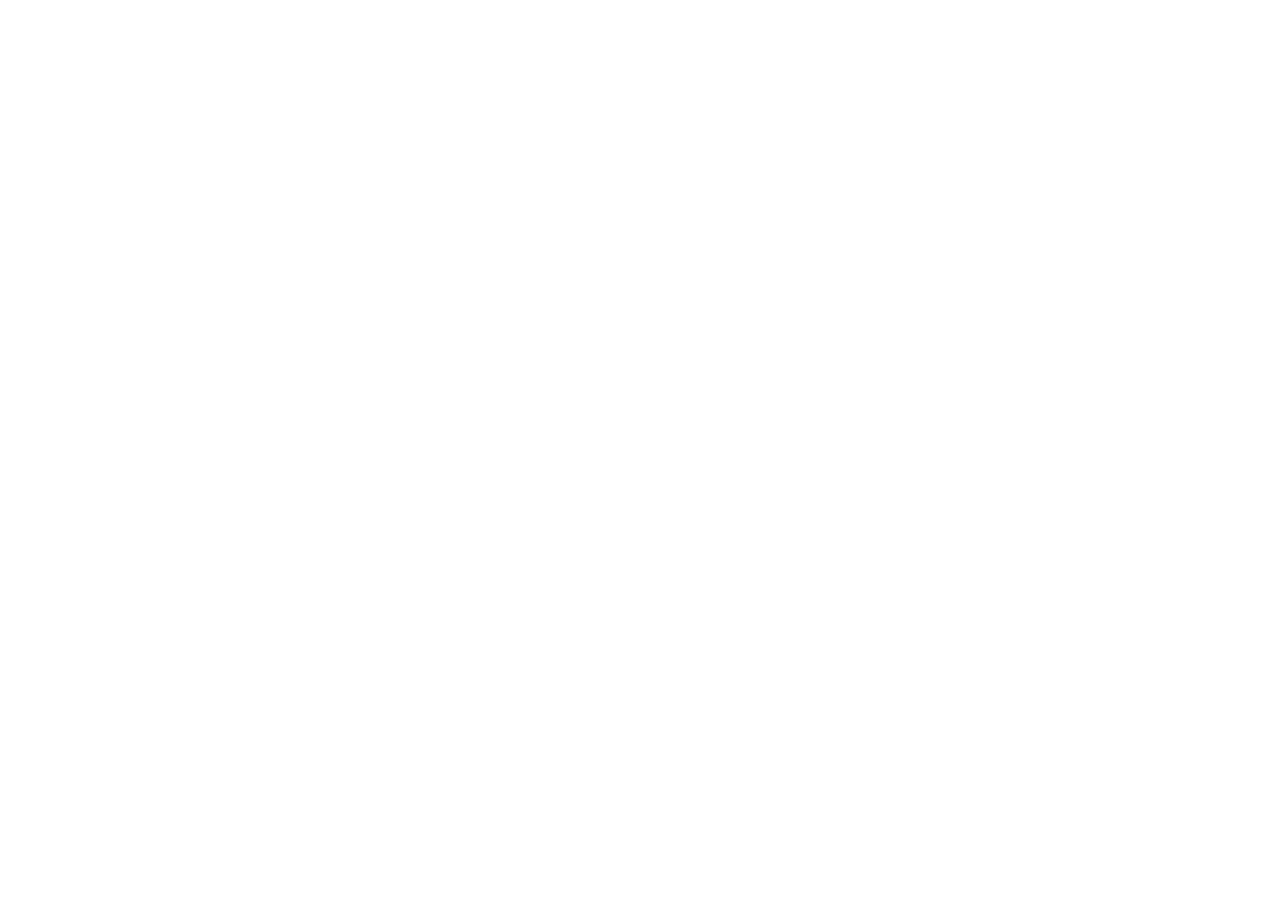
==== produk.html @ f978a4ec "first commit" ====
<!DOCTYPE html>
<html lang="id">

<head>
    <meta charset="UTF-8">
    <meta http-equiv="X-UA-Compatible" content="IE=edge">
    <meta name="viewport" content="width=device-width, initial-scale=1.0">
    <link rel="shortcut icon" href="images/favicon/favicon.ico" type="image/x-icon">
    <title>Produk</title>
    <link rel="shortcut icon" href="images/favicon.ico" type="image/x-icon">
    <link rel="stylesheet" href="vendor/bootstrap/bootstrap.min.css">
    <link rel="stylesheet" href="css/produk.css">
    <script src="vendor/bootstrap/bootstrap.bundle.min.js"></script>
    <script src="js/jquery-3.6.3.min.js"></script>
    <style data-info="kode css bisa ditulis di bawah sini atau di css/produk.css">

    </style>
</head>

<body data-info="tulis kode bootstrap di baris 22">

    

    <script src="js/produk.js"></script>
    <script data-info="bisa tulis kode js di js/produk.js ataupun di bawah sini">


    </script>
</body>

</html>
---- css/produk.css ----
@import url(../vendor/bootstrap/bootstrap-icons.css);

body {
    font-family: 'Poppins';
}

footer a.nav-link {
    color: #fff;
}

footer {
    color: #fff;
    padding: 10px 30px;
}

section.produk {
    min-height: 90vh;
}

.produk .card img {
    width: 100%;
    aspect-ratio: 1;
    object-fit: cover;
}

.produk .card-title {
    height: 45px;
}

.produk .hargasize {
    height: 45px;
}

/* Tambahan css produk tulis setelah kode ini */
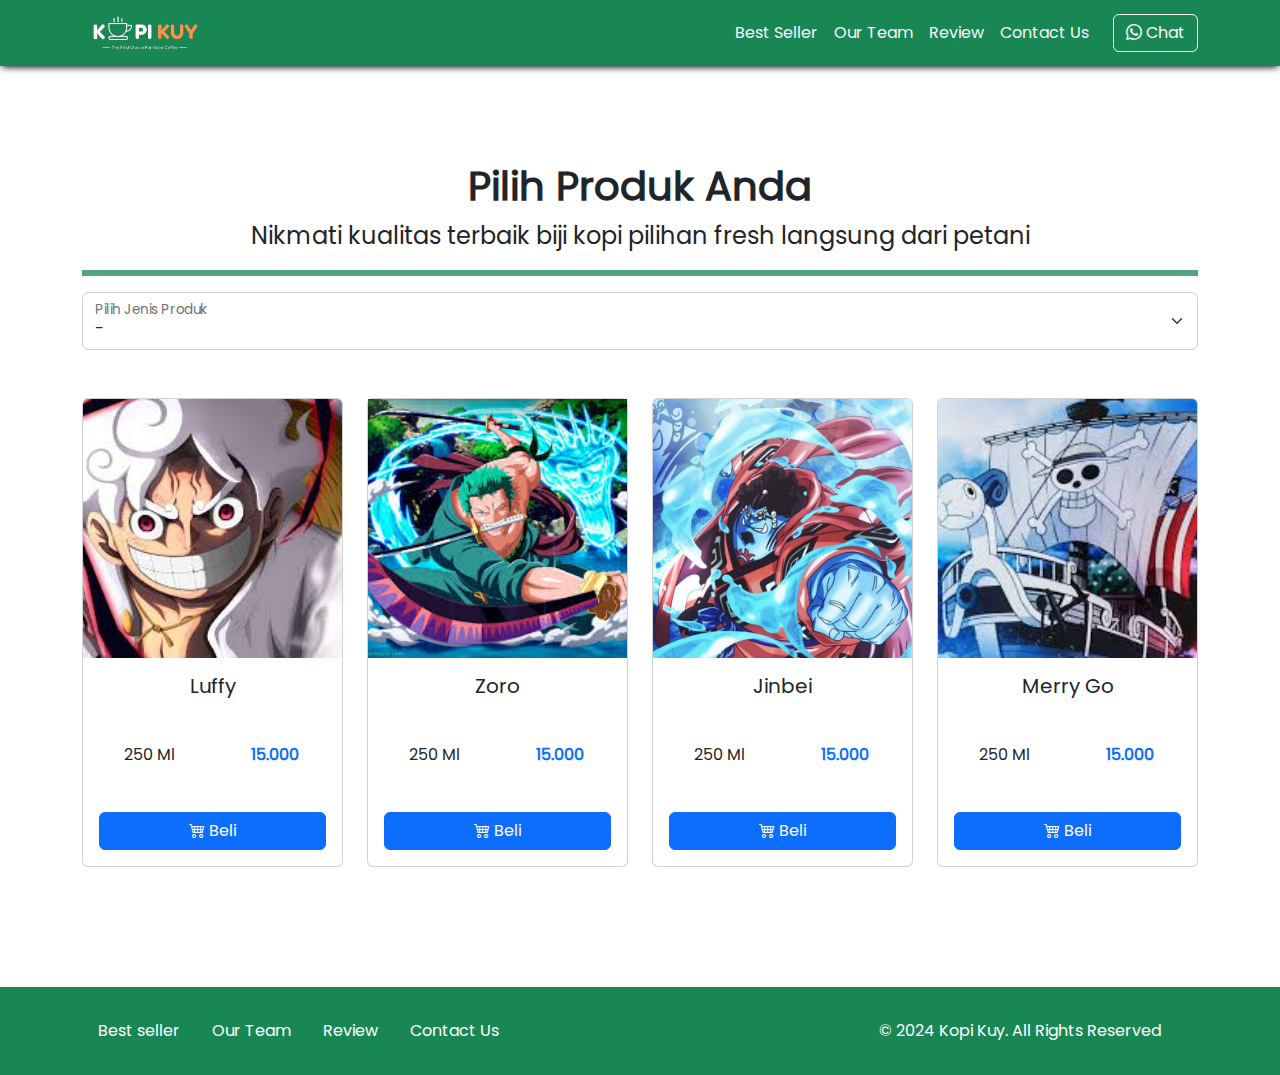
==== commit 79b7f229: "add CSS responsive, produk, and image" ====
--- a/produk.html
+++ b/produk.html
@@ -10,6 +10,8 @@
     <link rel="shortcut icon" href="images/favicon.ico" type="image/x-icon">
     <link rel="stylesheet" href="vendor/bootstrap/bootstrap.min.css">
     <link rel="stylesheet" href="css/produk.css">
+    <link rel="stylesheet" href="css/style.css">
+
     <script src="vendor/bootstrap/bootstrap.bundle.min.js"></script>
     <script src="js/jquery-3.6.3.min.js"></script>
     <style data-info="kode css bisa ditulis di bawah sini atau di css/produk.css">
@@ -19,7 +21,159 @@
 
 <body data-info="tulis kode bootstrap di baris 22">
 
+    <nav class="navbar navbar-dark bg-success navbar-expand-lg bisadicopy">
+        <div class="container">
+            <a class="navbar-brand" href="#">
+                <img src="images/logo/logo_kuy.png" height="40" alt="logo kopi kuy">
+            </a>
+            <button class="navbar-toggler" type="button" data-bs-toggle="collapse" data-bs-target="#navbarNav11"
+                aria-controls="navbarNav11" aria-expanded="false" aria-label="Toggle navigation">
+                <span class="navbar-toggler-icon"></span>
+            </button>
+            <div class="collapse navbar-collapse" id="navbarNav11">
+                <ul class="navbar-nav ms-auto">
+                    <li class="nav-item active">
+                        <a class="nav-link text-light" href="index.html#best-seller">Best Seller</a>
+                    </li>
+                    <li class="nav-item">
+                        <a class="nav-link text-light" href="index.html#our-team">Our Team</a>
+                    </li>
+                    <li class="nav-item">
+                        <a class="nav-link text-light" href="index.html#review">Review</a>
+                    </li>
+                    <li class="nav-item">
+                        <a class="nav-link text-light" href="index.html#contact-us">Contact Us</a>
+                    </li>
+                </ul>
+                <a class="btn btn-outline-light ms-md-3" href="https://wa.me/6281290465033"><i
+                        class="bi bi-whatsapp"></i> Chat</a>
+            </div>
+        </div>
+    </nav>
+
+    <main>
+        <section class="riki-block produk text-center my-5 py-5">
+            <div class="container">
+                <h1>Pilih Produk Anda</h1>
+                <p class="fs-4">Nikmati kualitas terbaik biji kopi pilihan fresh langsung dari petani </p>
+                <hr class="border border-success border-3 opacity-75">
+
+                <!-- Ini Untuk Select -->
+                <div class="form-floating">
+                    <select class="form-select" id="select_kopi" aria-label="Floating label select example">
+                        <option selected disabled>-</option>
+                        <option value="arabica">Arabica</option>
+                        <option value="robusta">Robusta</option>
+                        <option value="nonkopi">Non Kopi</option>
+                        <option value="Character">Character Favorit</option>
+                    </select>
+                    <label for="select_kopi">Pilih Jenis Produk</label>
+                </div>
+
+                <div id="baris_produk"
+                    class="row row-cols-1 row-cols-sm-2 row-cols-md-3 row-cols-lg-4 text-center mt-5">
+                    <div class="col mb-4">
+                        <div class="card">
+                            <img src="images/custom/Luffy.jpg" class="card-img-top" alt="...">
+                            <div class="card-body">
+                                <h5 class="card-title">Luffy</h5>
+                                <div class="row hargasize my-4">
+                                    <div class="col">
+                                        250 Ml
+                                    </div>
+                                    <div class="col text-primary fw-bold">
+                                        15.000
+                                    </div>
+                                </div>
+                                <a href="#" class="btn btn-primary w-100"><i class="bi bi-cart4"></i> Beli</a>
+                            </div>
+                        </div>
+                    </div>
+                    <div class="col mb-4">
+                        <div class="card">
+                            <img src="images/custom/Zorro.jpg" alt="...">
+                            <div class="card-body">
+                                <h5 class="card-title">Zoro</h5>
+                                <div class="row hargasize my-4">
+                                    <div class="col">
+                                        250 Ml
+                                    </div>
+                                    <div class="col text-primary fw-bold">
+                                        15.000
+                                    </div>
+                                </div>
+                                <a href="#" class="btn btn-primary w-100"><i class="bi bi-cart4"></i> Beli</a>
+                            </div>
+                        </div>
+                    </div>
+                    <div class="col mb-4">
+                        <div class="card">
+                            <img src="images/custom/Jinbei.jpg" class="card-img-top" alt="...">
+                            <div class="card-body">
+                                <h5 class="card-title">Jinbei</h5>
+                                <div class="row hargasize my-4">
+                                    <div class="col">
+                                        250 Ml
+                                    </div>
+                                    <div class="col text-primary fw-bold">
+                                        15.000
+                                    </div>
+                                </div>
+                                <a href="#" class="btn btn-primary w-100"><i class="bi bi-cart4"></i> Beli</a>
+                            </div>
+                        </div>
+                    </div>
+                    <div class="col mb-4">
+                        <div class="card">
+                            <img src="images/custom/Merry-go.jpg" class="card-img-top" alt="...">
+                            <div class="card-body">
+                                <h5 class="card-title">Merry Go</h5>
+                                <div class="row hargasize my-4">
+                                    <div class="col">
+                                        250 Ml
+                                    </div>
+                                    <div class="col text-primary fw-bold">
+                                        15.000
+                                    </div>
+                                </div>
+                                <a href="#" class="btn btn-primary w-100"><i class="bi bi-cart4"></i> Beli</a>
+                            </div>
+                        </div>
+                    </div>
+
+                </div>
+            </div>
+        </section>
+    </main>
+
+    <footer class="riki-block footer-small py-4 bg-success">
+        <div class="container">
+          <div class="row align-items-center">
+            <div class="col-12 col-md-8">
+              <ul class="nav justify-content-center justify-content-md-start">
+                <li class="nav-item">
+                  <a class="nav-link active" href="index.html#best-seller">Best seller</a>
+                </li>
+                <li class="nav-item">
+                  <a class="nav-link" href="index.html#our-team">Our Team</a>
+                </li>
+                <li class="nav-item">
+                  <a class="nav-link" href="index.html#review">Review</a>
+                </li>
+                <li class="nav-item">
+                  <a class="nav-link" href="index.html#contact-us">Contact Us</a>
+                </li>
+              </ul>
+            </div>
     
+            <div class="col-12 col-md-4 mt-4 mt-md-0 text-center text-md-right">
+                © 2024 Kopi Kuy. All Rights Reserved
+            </div>
+          </div>
+        </div>
+      </footer>
+
+
 
     <script src="js/produk.js"></script>
     <script data-info="bisa tulis kode js di js/produk.js ataupun di bawah sini">
--- a/css/style.css
+++ b/css/style.css
@@ -0,0 +1,579 @@
+/* Kode * di bawah ini untuk mereset tampilan setiap web browser supaya seragam */
+
+* {
+   box-sizing: border-box;
+   margin: 0;
+   padding: 0;
+}
+
+html {
+   /* scroll-behavior: smooth agar scroll ketika klik pada navigasi menjadi halus */
+   scroll-behavior: smooth;
+}
+
+/* 
+Kode di bawah ini untuk mengatur nav sampai footer agar memiliki tampilan flexibel
+selengkapnya akan di bahas di hari ke 3
+*/
+
+nav,
+header,
+section,
+footer {
+   /* 
+      display: flex memiliki pengaturan yang dapat mengatur agar elemen
+      di dalamnya memiliki ukuran yang fleksibel
+      digunakan saat ada elemen yang isinya lebih dari satu kolom
+   */
+   display: flex;
+   /* 
+      align-items: center mengatur elemen di dalamnya rata tengah vertikal
+   */
+   align-items: center;
+
+   /* 
+      justify-content: center mengatur elemen di dalamnya rata tengah horizontal
+   */
+   justify-content: center;
+
+   /* 
+      flex-wrap: wrap mengatur agar jika lebar elemen berlebih, maka elemen
+      akan otomatis diletakan di baris baru (tidak dipaksakan di satu baris)
+   */
+   flex-wrap: wrap;
+}
+
+
+
+/* 
+Kode @font-face untuk menginstall font ke dalam Website 
+src adalah untuk lokasi fontnya, font dapat di cari di website https://fonts.google.com/
+dengan memberi nama family, maka kita mendaftarkan font tersebut ke dalam website
+*/
+
+@font-face {
+   src: url(../fonts/poppins.woff2);
+   font-family: 'Poppins';
+}
+
+body {
+   /* 
+   mendaftarkan semua teks pada body menjadi family Poppins 
+   kenapa pada body? karena elemen body membungkus semua elemen dari nav section sampai footer
+   */
+   font-family: 'Poppins';
+}
+
+/*
+Misalnya ada font dari google yang bernama Irish Grover yang berada di:
+https://fonts.gstatic.com/s/irishgrover/v23/buExpoi6YtLz2QW7LA4flVgv__RP.woff2
+
+maka bisa coba copy kode berikut untuk menginstall font tadi:
+
+@font-face {
+  font-family: 'Irish Grover';
+  font-style: normal;
+  font-weight: 400;
+  src: url(https://fonts.gstatic.com/s/irishgrover/v23/buExpoi6YtLz2QW7LA4flVgv__RP.woff2) format('woff2');
+}
+
+Jika kode di atas sudah di copy
+Nanti pada element yang ingin menggunakan font Irish Grover Tadi, tinggal diganti font-familynya
+misal mau mengganti h1 dan h2 maka kodenya sebagai berikut:
+
+h1,h2 {
+   font-family: 'Irish Grover';
+}
+
+*/
+
+
+a {
+   /* menghilangkan garis bawah pada link */
+   text-decoration: none;
+
+   /* 
+   color: adalah untuk mengganti warna tulisan.
+   color:unset digunakan pada a untuk menghilangkan warna bawaan pada link (biasanya warna biru) 
+   */
+   color: unset;
+}
+
+h2 {
+   /* mengatur ukuran huruf ke 34 pixel */
+   font-size: 34px;
+}
+
+h3 {
+   /* mengatur ukuran huruf ke 1.2rem */
+   font-size: 1.2rem;
+}
+
+h1,
+h2,
+h3 {
+   /* mengatur tebal huruf bisa bold, normal*/
+   font-weight: bold;
+}
+
+img {
+   /* 
+      kode max-width artinya lebar maksimal
+      mengatur agar semua elemen img memiliki lebar maksimal 100% agar
+      besar gambar tidak melebihi layar ataupun elemen pembungkus
+   */
+   max-width: 100%;
+}
+
+/* Navigasi */
+
+nav {
+   /* 
+   background-color mengatur warna latar belakang 
+   untuk pengguna hp, pergantian warna tidak bisa seperti vs code
+   hanya dapat menggunakan warna bahasa inggris seperti: red, green, brown, purple dsb
+   untuk pengguna vscode silahkan arahkan mouse ke kotak warna di bawah
+   untuk mengganti warna sesuai keinginan
+   */
+   background-color: #198754;
+
+   /* box-shadow membuat efek bayangan */
+   box-shadow: 0 3px 7px -2px #000;
+
+   /* width mengatur lebar elemen. 100% agar lebarnya full dari kiri sampai kanan layar */
+   width: 100%;
+
+   /* 
+   padding digunakan untuk memberi jarak ke dalam. 
+   efeknya bila digunakan pada elemen yang memiliki warna latar akan membuat elemen tersebut 'gemuk'
+   padding-top artinya jarak ke atas, nilai padding dapat berupa
+   padding-top, padding-bottom, padding-left, padding-right
+   */
+   padding-top: 10px;
+   padding-bottom: 10px;
+
+   /* 
+   position mengatur posisi elemen, position:fixed supaya elemen nav akan ikut menempel di atas layar
+   saat kita scroll ke bawah. Jika ingin navigasi gak nempel, bisa menggunakan position:static;
+   */
+   position: fixed;
+
+   /* Nilai z-index semakin besar, maka elemen akan semakin di depan */
+   z-index: 500;
+}
+
+img.logo {
+   /* height mengatur tinggi elemen */
+   height: 40px;
+   /* penjelasan margin mirip dengan padding, fungsinya untuk memberi jarak pada elemen */
+   margin-left: 20px;
+}
+
+div.navigasi {
+   margin-left: auto;
+   margin-right: 15px;
+}
+
+nav a {
+   color: #fff;
+   padding-left: 8px;
+   padding-right: 8px;
+}
+
+a.shop {
+   margin-right: 100px;
+}
+
+a.chat {
+   margin-right: 30px;
+   background-color: rgb(8, 69, 8);
+   color: #fff;
+   padding-top: 5px;
+   padding-right: 15px;
+   padding-bottom: 5px;
+   padding-left: 15px;
+   border-radius: 10px;
+}
+
+
+/* 
+   PERHATIKAN bahwa dalam mengatur elemen, nama elemen langsung ditulis
+   sedangkan untuk mengatur class, dibutuhkan tanda titik (.) terlebih dulu
+   img {} berarti seluruh elemen dengan tag img (<img src="....">), 
+   sedangkan .img artinya hanya elemen dengan class img (<img class="img" src="...">) 
+*/
+
+
+/* HEADER */
+
+
+header,
+section {
+   /*
+    padding mengatur jarak ke dalam
+    pada padding dan margin ditambahkan top / right / bottom / top 
+    untuk mengatur jarak masing-masing 
+   */
+   padding-top: 80px;
+   padding-bottom: 80px;
+
+   /* margin mengatur jarak ke luar */
+   margin-bottom: 80px;
+}
+
+/* penulisan CSS dapat digabung dengan beberapa elemen */
+header div.kiri,
+header div.kanan {
+   /* width mengatur lebar elemen. 50% artinya setengah ukuran elemen pembungkus */
+   width: 50%;
+   padding: 50px;
+}
+
+header h1 {
+   margin-bottom: 20px;
+}
+
+header p {
+   /* font-size digunakan untuk mengatur ukuran huruf */
+   font-size: 18px;
+   margin-bottom: 20px;
+}
+
+div.olshop img {
+   width: 40px;
+   /* aspect-ratio:1 agar tinggi menyesuaikan width */
+   aspect-ratio: 1;
+   margin-right: 10px;
+}
+
+/* Best Seller */
+
+section.best-seller {
+   position: relative;
+
+   /* background-color mengatur warna latar belakang elemen */
+   background-color: #EEE6DC;
+
+   /* text-align mengatur rata tulisan, bisa bernilai: left, right, center, justify */
+   text-align: center;
+}
+
+/* 
+terkait position, after, dan before memerlukan pemahaman mendalam
+terkait layout pada CSS untuk dapat memahami secara penuh 
+*/
+
+section.best-seller::before,
+section.best-seller::after {
+   position: absolute;
+   content: "";
+   width: 100%;
+   height: 76px;
+
+   /* background-image untuk menambahkan gambar sebagai background */
+   background-image: url(../images/background/garis-atas.png);
+
+   /*background-size agar gambar latar menyesuaikan tinggi / lebar elemen */
+   background-size: cover;
+
+   top: -60px;
+   left: 0;
+}
+
+section.best-seller::after {
+   height: 60px;
+   background-image: url(../images/background/garis-bawah.png);
+   top: unset;
+   bottom: -60px;
+}
+
+section.best-seller h2 {
+   margin-bottom: 20px;
+   width: 100%;
+}
+
+/* 
+Penulisan section.best-seller > p berarti mengatur elemen p yang langsung
+di bungkus oleh elemen <section class="best-seller">
+aturan ini tidak berlaku untuk elemen <p> yang ada di dalam <div class="produk">
+*/
+
+section.best-seller>p {
+   font-size: 18px;
+   margin-bottom: 40px;
+   width: 100%;
+}
+
+div.produk {
+   /* 
+      Penulisan padding dan margin seperti padding:20px ini penulisan singkat 
+      yang berarti top, right, bottom, left nilainya sama, yaitu 20px 
+   */
+   padding: 20px;
+   width: 25%;
+}
+
+div.produk img {
+   /* transition membuat animasi transisi dari perubahan style, 0.3s berarti 0.3 detik */
+   transition: all 0.3s ease;
+
+   /* border-radius  Membuat sudut membulat */
+   border-radius: 15px;
+
+   /* box-shadow membuat efek bayangan */
+   box-shadow: 0 3px 10px -2px #000;
+}
+
+/*
+
+kode div.produk img:hover akan dijalankan saat mouse ada di atas elemen <img> yang ada
+di dalam <div class="produk"> 
+karena ada efek transition pada div.produk img 
+maka akan menghasilkan efek animasi yang smooth
+
+*/
+div.produk img:hover {
+
+   /* membuat transformasi, bisa berupa scale(1.05), rotate(180deg), translateY(-50px), dsb */
+   transform: scale(0.9);
+   border-radius: 50%;
+}
+
+div.produk p {
+   margin-top: 15px;
+   font-weight: bold;
+}
+
+
+
+/* About US */
+
+section.about-us {
+   /* max-width: 80%; mengatur lebar maksimal elemen tidak boleh melebihi 80% layar */
+   max-width: 80%;
+
+   /* margin-left dan margin-right auto akan membuat posisi elemen berada di tengah */
+   margin-left: auto;
+   margin-right: auto;
+   text-align: center;
+}
+
+section.about-us h2 {
+   margin-bottom: 30px;
+   width: 100%;
+}
+
+section.about-us img {
+   /* 
+      Penulisan width: 800px dan max-width: 100% mengatur agar
+      elemen memiliki lebar 800px namun tidak boleh melebihi 100% ukuran layar
+   */
+   width: 800px;
+   max-width: 100%;
+   margin: auto;
+}
+
+/*
+section.about-us p:nth-child(2) berarti mengatur elemen ke 2 dengan jenis <p>
+yang ada di dalam <section class="about-us">
+*/
+
+section.about-us p:nth-child(2) {
+   margin-bottom: 40px;
+}
+
+section.about-us p:nth-child(4) {
+   margin-top: 40px;
+}
+
+
+/* OUR TEAM */
+
+section.our-team {
+   background-color: #EEE6DC;
+   box-shadow: inset 0px 0px 23px -6px #707070;
+   text-align: center;
+}
+
+section.our-team h2 {
+   margin-bottom: 20px;
+   width: 100%;
+}
+
+section.our-team>p {
+   margin-bottom: 30px;
+   font-size: 18px;
+   width: 800px;
+   max-width: 90%;
+   margin-left: auto;
+   margin-right: auto;
+   width: 100%;
+}
+
+div.team {
+   width: 25%;
+   padding: 20px;
+}
+
+div.team img {
+   width: 100%;
+   aspect-ratio: 1/1;
+   object-fit: cover;
+   box-shadow: 0 3px 10px -2px #000;
+   border-radius: 50px 0px 50px 0px;
+   margin-bottom: 10px;
+}
+
+
+/* REVIEW */
+
+section.review {
+   background-image: url(../images/background/bg-review.svg);
+   /* 
+      background-size: contain;
+      membuat gambar latar belakang tidak terpotong
+   */
+   background-size: contain;
+
+   /* 
+      background-repeat: no-repeat;
+      membuat gambar latar belakang tidak diulang (duplikat)
+   */
+   background-repeat: no-repeat;
+   padding-left: 40px;
+   padding-right: 40px;
+   justify-content: space-around;
+   /* align-items: stretch; membuat tinggi elemen di dalam .review .baris seragam */
+   text-align: center;
+}
+
+section.review h2 {
+   margin-bottom: 20px;
+   width: 100%;
+}
+
+section.review>p {
+   margin-bottom: 40px;
+   font-size: 18px;
+   width: 100%;
+}
+
+div.testimoni {
+   width: 30%;
+   display: flex;
+   flex-wrap: wrap;
+   padding: 35px 50px;
+   box-shadow: 0px 0px 12px -10px #000;
+   background-color: #fff;
+}
+
+div.testimoni img {
+   width: 60px;
+   height: 60px;
+   margin-right: 15px;
+   object-fit: cover;
+}
+
+div.profile {
+   text-align: left;
+   display: block;
+   margin-bottom: 30px;
+   width: calc(100% - 75px);
+}
+
+div.profile p {
+   width: 100%;
+   text-align: left;
+}
+
+div.testimoni>p {
+   width: 100%;
+   text-align: left;
+}
+
+*[data-from="tmp"]>* {
+   position: relative;
+}
+
+*[data-from="tmp"]>*:nth-child(1):before {
+   position: absolute;
+   color: red;
+   bottom: 40px;
+   content: "prakerja";
+   font-size: 13px;
+   z-index: 10;
+   text-decoration: line-through;
+}
+
+/* CONTACT US */
+section.contact-us {
+   margin-bottom: 20px;
+}
+
+section.contact-us iframe {
+   width: 100%;
+   height: 300px;
+   border: 0;
+}
+
+div.kontak {
+   width: 30%;
+   /* color mengatur warna tulisan */
+   color: green;
+   text-align: center;
+   margin-top: 50px;
+}
+
+
+/* FOOTER */
+
+footer {
+   background-color: #198754;
+   padding-top: 15px;
+   padding-bottom: 15px;
+   color: #fff;
+   padding-right: 40px;
+   padding-left: 40px;
+}
+
+footer div.navigasi {
+   margin-left: 20px;
+   margin-right: auto;
+}
+
+footer div.navigasi a {
+   padding: 8px;
+}
+
+
+
+/* UNTUK kode RESPONSIF hari ke 3 tulis DI BAWAH sini */
+
+@media (max-width:600px) {
+
+   header div.kiri,
+   header div.kanan {
+      width: 100%;
+      padding: 33px;
+      text-align: center;
+   }
+   div.navigasi {
+      display: none;
+   }
+   a.shop {
+      margin-right: 20px;
+      margin-left: auto;
+   }
+   div.team,
+   div.produk,
+   div.kontak {
+      width: 50%;
+   }
+   div.testimoni {
+      width: 100%;
+      padding: 20px;
+      margin-bottom: 30px;
+   }
+}
+
+/* Kode CSS Selesai di sini */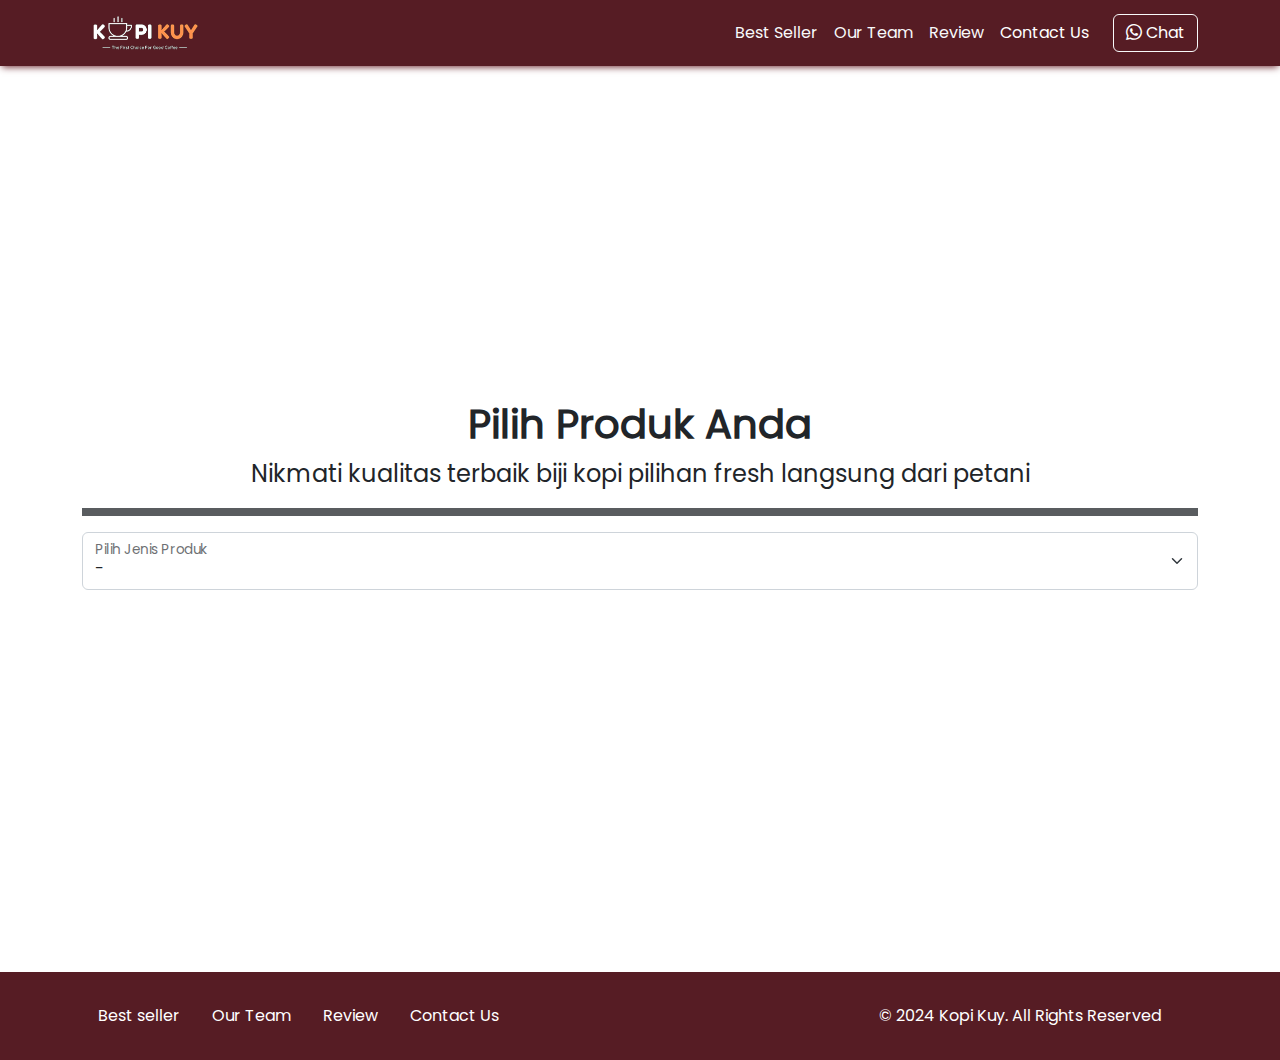
==== commit d7232bdb: "add shop menu, and add javascript" ====
--- a/produk.html
+++ b/produk.html
@@ -21,7 +21,7 @@
 
 <body data-info="tulis kode bootstrap di baris 22">
 
-    <nav class="navbar navbar-dark bg-success navbar-expand-lg bisadicopy">
+    <nav class="navbar navbar-dark --color-primary navbar-expand-lg bisadicopy">
         <div class="container">
             <a class="navbar-brand" href="#">
                 <img src="images/logo/logo_kuy.png" height="40" alt="logo kopi kuy">
@@ -42,7 +42,7 @@
                         <a class="nav-link text-light" href="index.html#review">Review</a>
                     </li>
                     <li class="nav-item">
-                        <a class="nav-link text-light" href="index.html#contact-us">Contact Us</a>
+                        <a class="nav-link" href="index.html#contact-us">Contact Us</a>
                     </li>
                 </ul>
                 <a class="btn btn-outline-light ms-md-3" href="https://wa.me/6281290465033"><i
@@ -56,11 +56,11 @@
             <div class="container">
                 <h1>Pilih Produk Anda</h1>
                 <p class="fs-4">Nikmati kualitas terbaik biji kopi pilihan fresh langsung dari petani </p>
-                <hr class="border border-success border-3 opacity-75">
+                <hr class="border border-dark border-4 opacity-75" style="border-color: rgba(var(--color-primary ));">
 
                 <!-- Ini Untuk Select -->
                 <div class="form-floating">
-                    <select class="form-select" id="select_kopi" aria-label="Floating label select example">
+                    <select class="form-select " id="select_kopi" aria-label="Floating label select example">
                         <option selected disabled>-</option>
                         <option value="arabica">Arabica</option>
                         <option value="robusta">Robusta</option>
@@ -146,7 +146,7 @@
         </section>
     </main>
 
-    <footer class="riki-block footer-small py-4 bg-success">
+    <footer class="riki-block footer-small py-4 --color-primary">
         <div class="container">
           <div class="row align-items-center">
             <div class="col-12 col-md-8">
--- a/css/produk.css
+++ b/css/produk.css
@@ -1,4 +1,17 @@
 @import url(../vendor/bootstrap/bootstrap-icons.css);
+
+:root {
+    --color-primary: #561C24 !important;
+    --color-secondary: #6D2932;
+    --color-tertiary: #C7B7A3;
+    --color-background: #E8D8C4;
+}
+
+@font-face {
+    src: url(../fonts/poppins.woff2);
+    font-family: 'Poppins';
+ }
+  
 
 body {
     font-family: 'Poppins';
@@ -31,4 +44,5 @@
     height: 45px;
 }
 
-/* Tambahan css produk tulis setelah kode ini */+/* Tambahan css produk tulis setelah kode ini */
+
--- a/css/style.css
+++ b/css/style.css
@@ -15,6 +15,13 @@
 Kode di bawah ini untuk mengatur nav sampai footer agar memiliki tampilan flexibel
 selengkapnya akan di bahas di hari ke 3
 */
+
+:root {
+   --color-primary: #561C24;
+   --color-secondary: #6D2932;
+   --color-tertiary: #C7B7A3;
+   --color-background: #E8D8C4;
+}
 
 nav,
 header,
@@ -135,10 +142,10 @@
    untuk pengguna vscode silahkan arahkan mouse ke kotak warna di bawah
    untuk mengganti warna sesuai keinginan
    */
-   background-color: #198754;
+   background-color: var(--color-primary);
 
    /* box-shadow membuat efek bayangan */
-   box-shadow: 0 3px 7px -2px #000;
+   box-shadow: 0 3px 7px -2px var(--color-secondary);
 
    /* width mengatur lebar elemen. 100% agar lebarnya full dari kiri sampai kanan layar */
    width: 100%;
@@ -174,19 +181,32 @@
    margin-right: 15px;
 }
 
+.navbar a {
+   color: white;
+}
+
 nav a {
-   color: #fff;
+   color: #ffffff;
    padding-left: 8px;
    padding-right: 8px;
 }
 
+.navbar a:hover {
+   color: chocolate;
+}
+
+.navbar-scrolled {
+   background-color: black;
+   box-shadow      : 0 3px 10px rgba(0, 0, 0, 0.15);
+}
+
 a.shop {
    margin-right: 100px;
 }
 
 a.chat {
    margin-right: 30px;
-   background-color: rgb(8, 69, 8);
+   background-color: var(--color-secondary);
    color: #fff;
    padding-top: 5px;
    padding-right: 15px;
@@ -252,7 +272,7 @@
    position: relative;
 
    /* background-color mengatur warna latar belakang elemen */
-   background-color: #EEE6DC;
+   background-color: var(--color-background);
 
    /* text-align mengatur rata tulisan, bisa bernilai: left, right, center, justify */
    text-align: center;
@@ -321,7 +341,7 @@
    border-radius: 15px;
 
    /* box-shadow membuat efek bayangan */
-   box-shadow: 0 3px 10px -2px #000;
+   box-shadow: 0 3px 10px -2px var(--color-secondary);
 }
 
 /*
@@ -390,8 +410,8 @@
 /* OUR TEAM */
 
 section.our-team {
-   background-color: #EEE6DC;
-   box-shadow: inset 0px 0px 23px -6px #707070;
+   background-color: var(--color-background);
+   box-shadow: inset 0px 0px 23px -6px var(--color-secondary);
    text-align: center;
 }
 
@@ -463,7 +483,7 @@
    display: flex;
    flex-wrap: wrap;
    padding: 35px 50px;
-   box-shadow: 0px 0px 12px -10px #000;
+   box-shadow: 0px 0px 12px -10px var(--color-secondary);
    background-color: #fff;
 }
 
@@ -517,18 +537,19 @@
 }
 
 div.kontak {
-   width: 30%;
+   width: 25%;
    /* color mengatur warna tulisan */
-   color: green;
+   color: black;
    text-align: center;
-   margin-top: 50px;
+   margin-top: 150px;
+   margin-bottom: 10px;
 }
 
 
 /* FOOTER */
 
 footer {
-   background-color: #198754;
+   background-color: #561C24;
    padding-top: 15px;
    padding-bottom: 15px;
    color: #fff;
@@ -544,6 +565,7 @@
 footer div.navigasi a {
    padding: 8px;
 }
+
 
 
 
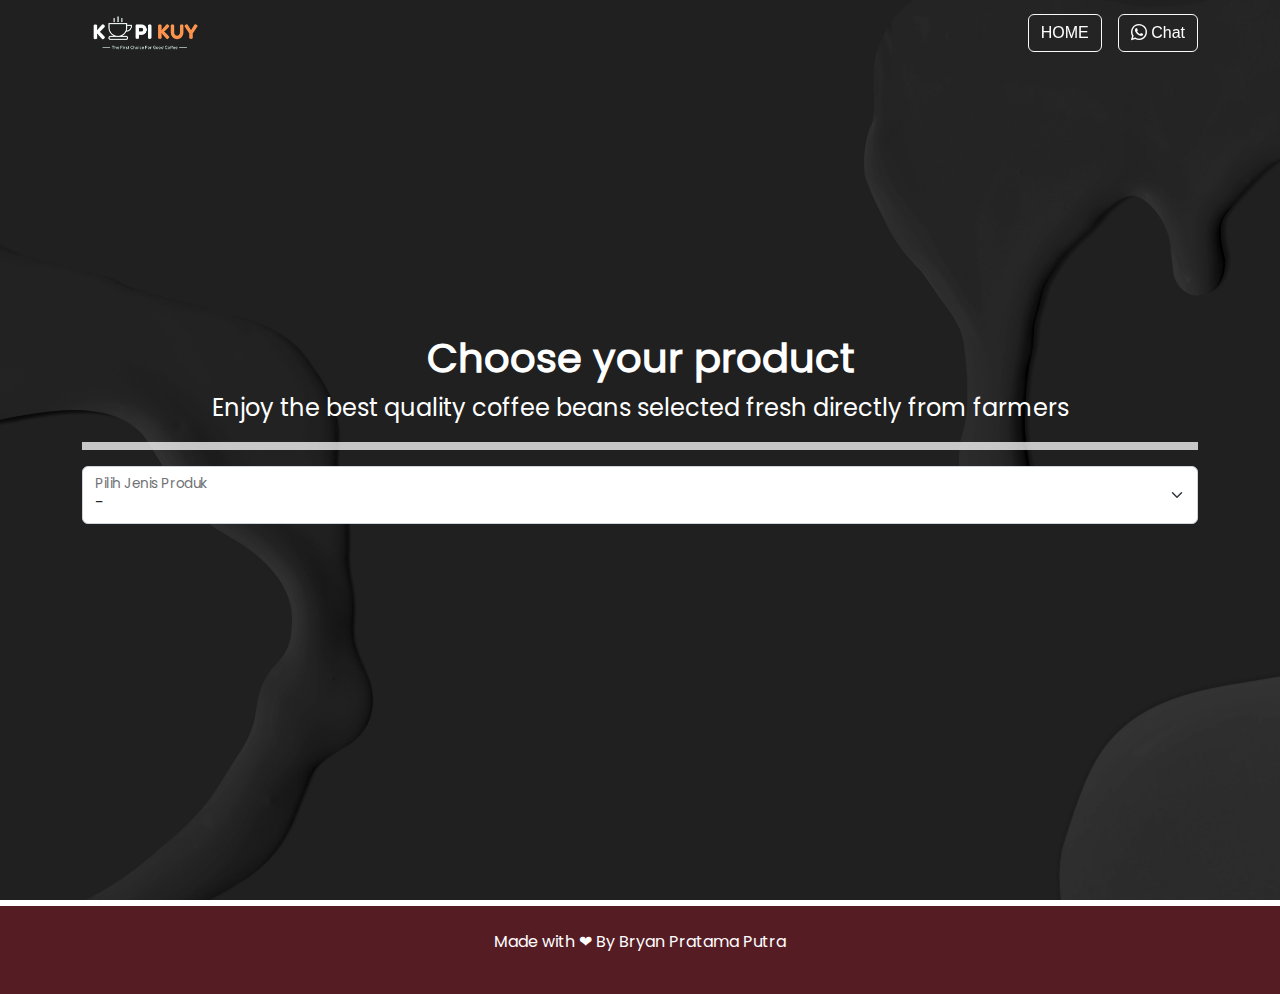
==== commit 3dc839ec: "update index.html" ====
--- a/produk.html
+++ b/produk.html
@@ -9,19 +9,21 @@
     <title>Produk</title>
     <link rel="shortcut icon" href="images/favicon.ico" type="image/x-icon">
     <link rel="stylesheet" href="vendor/bootstrap/bootstrap.min.css">
+    <link rel="stylesheet" href="vendor/bootstrap/bootstrap-icons.css">
+
     <link rel="stylesheet" href="css/produk.css">
     <link rel="stylesheet" href="css/style.css">
 
     <script src="vendor/bootstrap/bootstrap.bundle.min.js"></script>
     <script src="js/jquery-3.6.3.min.js"></script>
-    <style data-info="kode css bisa ditulis di bawah sini atau di css/produk.css">
-
-    </style>
+    <script src="js/jquery-2.2.3.min.js"></script> 
+    <script src="js/jquery.mycart.js"></script>
+    <style data-info="kode css bisa ditulis di bawah sini atau di css/produk.css"></style>
 </head>
 
-<body data-info="tulis kode bootstrap di baris 22">
-
-    <nav class="navbar navbar-dark --color-primary navbar-expand-lg bisadicopy">
+<body class="parallax" data-info="tulis kode bootstrap di baris 22">
+
+    <nav class="navbar navbar-dark --color-primary navbar-expand-lg bisadicopy fixed-top">
         <div class="container">
             <a class="navbar-brand" href="#">
                 <img src="images/logo/logo_kuy.png" height="40" alt="logo kopi kuy">
@@ -32,7 +34,7 @@
             </button>
             <div class="collapse navbar-collapse" id="navbarNav11">
                 <ul class="navbar-nav ms-auto">
-                    <li class="nav-item active">
+                    <!-- <li class="nav-item active">
                         <a class="nav-link text-light" href="index.html#best-seller">Best Seller</a>
                     </li>
                     <li class="nav-item">
@@ -43,10 +45,11 @@
                     </li>
                     <li class="nav-item">
                         <a class="nav-link" href="index.html#contact-us">Contact Us</a>
-                    </li>
+                    </li> -->
                 </ul>
+                <a class="btn btn-outline-light ms-md-3" href="index.html"> HOME</a>
                 <a class="btn btn-outline-light ms-md-3" href="https://wa.me/6281290465033"><i
-                        class="bi bi-whatsapp"></i> Chat</a>
+                            class="bi bi-whatsapp"></i> Chat</a>
             </div>
         </div>
     </nav>
@@ -54,11 +57,57 @@
     <main>
         <section class="riki-block produk text-center my-5 py-5">
             <div class="container">
-                <h1>Pilih Produk Anda</h1>
-                <p class="fs-4">Nikmati kualitas terbaik biji kopi pilihan fresh langsung dari petani </p>
-                <hr class="border border-dark border-4 opacity-75" style="border-color: rgba(var(--color-primary ));">
+                <h1 class="text-white">Choose your product</h1>
+                <p class="text-white fs-4">Enjoy the best quality coffee beans selected fresh directly from farmers </p>
+                <hr class="border border-white border-4 opacity-75" style="border-color: rgba(var(--color-primary ));">
 
                 <!-- Ini Untuk Select -->
+                <!-- <div class="row mb-5 bg-filter">
+                    <div class="col-md-12 col-lg-3 col-xl-4">
+                        <input type="search" id="cari" value="" class="form-control" placeholder="Cari Produk" />
+                    </div>
+    
+                    <div class=" col-md-12 col-lg-3">
+                        <select class="form-select" id="kategori">
+                            <option value="semua" selected>Semua Kategori</option>
+                            <option value="signature">Signature</option>
+                            <option value="classic">Classic</option>
+                            <option value="fancy">Fancy</option>
+                            <option value="arabica">Arabica</option>
+                        <option value="robusta">Robusta</option>
+                        <option value="nonkopi">Non Kopi</option>
+                        </select>
+    
+                    </div>
+                    <div class=" col-md-12 col-lg-3">
+                        <select class="form-select" id="select_sort">
+                            <option selected disabled>Urutkan Berdasarkan</option>
+                            <option value="most-popular">Most Popular</option>
+                            <option value="harga-terendah">Harga Terendah</option>
+                            <option value="harga-tertinggi">Harga Tertinggi</option>
+                        </select>
+    
+                    </div>
+    
+                    <div class="col">
+                        <button type="button" class="mt-sm-2 mt-md-0 mx-auto btn btn-dark text-white" id="filter">
+                            Terapkan
+                        </button>
+                        <button class="mt-sm-2 mt-md-0 mx-auto btn btn-danger my-cart-icon"><i
+                                class=" bi bi-cart-check-fill"></i><span
+                                class="badge badge-notify my-cart-badge">0</span></button>
+    
+                    </div>
+                </div>
+    
+                <div id="baris_produk" class="row row-cols-1 row-cols-md-2 row-cols-lg-3 row-cols-xl-3 row-cols-xxl-4"> -->
+                    <!--- akan terisi data dari JSON -->
+                <!-- </div> -->
+
+ 
+
+                <!-- lama -->
+
                 <div class="form-floating">
                     <select class="form-select " id="select_kopi" aria-label="Floating label select example">
                         <option selected disabled>-</option>
@@ -146,8 +195,33 @@
         </section>
     </main>
 
+    <div class="modal fade" id="my-cart-modal" tabindex="-1" role="dialog" aria-labelledby="myModalLabel"
+    style="display: none;">
+    <div class="modal-dialog" role="document">
+        <div class="modal-content">
+            <div class="modal-header"></button>
+                <h4 class="modal-title" id="myModalLabel"><i class="bi bi-cart-check-fill"></i> My
+                    Cart</h4>
+            </div>
+            <div class="modal-body">
+                <table class="table table-hover table-responsive" id="my-cart-table">
+
+                </table>
+            </div>
+            <div class="modal-footer">
+                <button type="button" class="btn btn-default" data-dismiss="modal"
+                    onclick="$('#my-cart-modal').modal('hide');">Close</button>
+                <button class="btn btn-primary my-cart-checkout">
+                    Checkout</button>
+            </div>
+        </div>
+    </div>
+</div>
+
     <footer class="riki-block footer-small py-4 --color-primary">
-        <div class="container">
+        <p class="love">Made with <i class="icon ion-heart"></i> ❤ By Bryan Pratama Putra</p>         
+
+        <!-- <div class="container">
           <div class="row align-items-center">
             <div class="col-12 col-md-8">
               <ul class="nav justify-content-center justify-content-md-start">
@@ -170,7 +244,7 @@
                 © 2024 Kopi Kuy. All Rights Reserved
             </div>
           </div>
-        </div>
+        </div> -->
       </footer>
 
 
--- a/css/produk.css
+++ b/css/produk.css
@@ -15,7 +15,52 @@
 
 body {
     font-family: 'Poppins';
+    background-image: url(../images/custom/bg1.jpg) ;
+   background-size: cover;
 }
+
+
+.parallax {
+    /* The image used */
+    background-image: url(../images/custom/bg1.jpg);
+  
+    /* Set a specific height */
+    min-height: 500px;
+  
+    /* Create the parallax scrolling effect */
+    background-attachment: fixed;
+    background-position: center;
+    background-repeat: no-repeat;
+    background-size: cover;
+  }
+
+  .parallax2 {
+    /* The image used */
+    background-image: url(../images/custom/bg2.jpg);
+  
+    /* Set a specific height */
+    min-height: 500px;
+  
+    /* Create the parallax scrolling effect */
+    background-attachment: fixed;
+    background-position: center;
+    background-repeat: no-repeat;
+    background-size: cover;
+  }
+  .parallax3 {
+    /* The image used */
+    background-image: url(../images/custom/bg3.jpg);
+  
+    /* Set a specific height */
+    min-height: 500px;
+  
+    /* Create the parallax scrolling effect */
+    background-attachment: fixed;
+    background-position: center;
+    background-repeat: no-repeat;
+    background-size: cover;
+  }
+
 
 footer a.nav-link {
     color: #fff;
@@ -23,7 +68,7 @@
 
 footer {
     color: #fff;
-    padding: 10px 30px;
+    /* padding: 10px 30px; */
 }
 
 section.produk {
@@ -46,3 +91,55 @@
 
 /* Tambahan css produk tulis setelah kode ini */
 
+.nav-item {
+    color: #666;
+    display: inline-block;
+    margin: 0;
+    text-transform: uppercase;
+}
+
+.nav-item:after {
+    display: block;
+    content: '';
+    border-bottom: solid 3px white;
+    transform: scaleX(0);
+    transition: transform 250ms ease-in-out;
+}
+
+.nav-item:hover:after {
+    transform: scaleX(1);
+}
+
+.bg-filter {
+    background-color: lightgray;
+    padding-top: 5px;
+    padding-bottom: 5px;
+
+}
+
+
+
+.btn-darkcyan:hover {
+    background-color: rgb(1, 77, 77);
+}
+
+.card {
+    border: 1px dark solid;
+}
+
+.produk .card-title {
+    height: 20px;
+}
+
+.card {
+    transition: all 0.3s ease;
+}
+
+.card:hover {
+    overflow: hidden;
+    transform: scale(1.1);
+}
+
+.terjual {
+    font-size: 12px;
+}
--- a/css/style.css
+++ b/css/style.css
@@ -9,6 +9,9 @@
 html {
    /* scroll-behavior: smooth agar scroll ketika klik pada navigasi menjadi halus */
    scroll-behavior: smooth;
+ 
+
+
 }
 
 /* 
@@ -21,7 +24,247 @@
    --color-secondary: #6D2932;
    --color-tertiary: #C7B7A3;
    --color-background: #E8D8C4;
-}
+
+   --border-radius: 95% 4% 97% 5% / 4% 94% 3% 95%;
+    --border-radius-hover: 4% 95% 6% 95% / 95% 4% 92% 5%;
+    --border: .2rem solid var(--main-color);
+    --border-hover: .2rem dashed var(--main-color);
+}
+.container-custom {
+   width  : 100%;
+   padding: 0 2rem;
+   margin : 0 auto;
+}
+
+.hero {
+   position: relative;
+   height  : 100vh;
+   overflow: hidden;
+   /* padding-top: -30%; */
+   /* display: grid; */
+   /* display: flex; */
+
+}
+
+.hero-bg-home {
+   position  : absolute;
+   top       : 50%;
+   left      : 50%;
+   min-width : 100%;
+   min-height: 100%;
+   width     : auto;
+   height    : auto;
+   transform : translateX(-50%) translateY(-50%);
+}
+
+header {
+   /* height: 60px; */
+   background-image: url(../images/custom/bg1.jpg) ;
+   background-size: cover;
+   /* top: unset; */
+    /* height: -100px; */
+   /* bottom: -60px; */
+}
+#steam1 img {
+   position:relative;
+   top:200px;
+   left:-6px;
+   }
+   
+   #anima1 {
+   display: flex;
+   justify-content: center;
+   width:280px;
+   position:absolute;
+   }
+
+   .smoke {
+      padding: 80px;
+      margin-left: 280px;
+     
+   }
+   
+   #anima1 span {
+   position:relative;
+   bottom:-120px;
+   margin: 0 2px 50px;
+   min-width:8px;
+   height:120px;
+   background:white;
+   border-radius:50%;
+   animation: animate 4s linear infinite;
+   opacity: 0;
+   filter: blur(8px);
+   animation-delay: calc(var(--i) * 2s);
+   }
+   
+   @keyframes animate {
+   0% {
+   transform: translateY(0) scaleX(1);
+   opacity: 0;
+   }
+   15% {
+   opacity: 1;
+   }
+   50% {
+   transform: translateY(-75px) scaleX(5);
+   }
+   95% {
+   opacity: 0;
+   }
+   100% {
+   transform: translateY(-150px) scaleX(10);
+   }
+   }
+
+   section.hero::before,
+header::after {
+   position: absolute;
+   content: "";
+   width: 100%;
+   height: 76px;
+
+   /* background-image untuk menambahkan gambar sebagai background */
+   /* background-image: url(../images/background/garis-atas.png); */
+
+   /*background-size agar gambar latar menyesuaikan tinggi / lebar elemen */
+   background-size: cover;
+
+   top: -60px;
+   left: 0;
+}
+
+header::after {
+   filter: grayscale(0%) brightness(70%) contrast(400%);
+   /* mix-blend-mode: multiply; */
+
+   background-image: url(../images/background/garis-atas.png);
+   top: unset;
+   bottom: -240px;
+}
+
+header {
+   /* height: 80px; */
+   /* margin-bottom: 90px; */
+   /* padding-bottom: 90px; */
+}
+
+main {
+   margin-top: 0;
+}
+
+
+
+.about-des {
+   color: white;
+   max-width: 80%;
+}
+
+
+.about .row {
+   display: flex;
+   align-items: center;
+   flex-wrap: wrap;
+   gap: 1.5rem;
+   margin-left: auto;
+}
+
+.about .row .image {
+   flex: 1 1 40rem;
+}
+
+.about .row .image img {
+   width: 100%;
+   animation: aboutImage 4s linear infinite;
+}
+
+@keyframes aboutImage {
+
+   0%,
+   100% {
+       transform: scale(.8);
+       border-radius: var(--border-radius-hover);
+   }
+
+   50% {
+       transform: scale(.8);
+       border-radius: var(--border-radius);
+   }
+}
+
+.about .row .content {
+   flex: 1 1 42rem;
+}
+
+.about .row .content .title {
+   color: var(--main-color);
+   font-size: 3rem;
+   padding-top: 4rem;
+}
+
+.about .row .content h3 {
+   color: var(--main-color);
+   font-size: 20px;
+   padding-top: 4rem;
+}
+
+.about .row .content p {
+   color: var(--main-color);
+   font-size: 14px;
+   padding: 1rem 0;
+}
+
+
+.about .row .content .icons-container {
+   display: flex;
+   flex-wrap: wrap;
+   gap: 3rem;
+   padding-top: 2rem;
+}
+
+.about .row .content .icons-container .icons {
+   flex: 1 1 12rem;
+   padding: 1rem;
+   text-align: center;
+   border: var(--border);
+   border-radius: var(--border-radius);
+}
+
+.about .row .content .icons-container .icons img {
+   height: 4rem;
+}
+
+.about .row .content .icons-container .icons h3 {
+   font-size: 1.3rem;
+   padding-top: 1rem;
+   color: var(--main-color);
+}
+
+.zoom {
+   /* padding: 50px; */
+   /* background-color: green; */
+   transition: transform 2s; /* Animation */
+   /* width: 200px;
+   height: 200px; */
+   margin: 0 auto;
+ }
+ 
+ .zoom:hover {
+   transform: scale(1.1); /* (150% zoom - Note: if the zoom is too large, it will go outside of the viewport) */
+ }
+
+ .zoom1 {
+   /* padding: 50px; */
+   /* background-color: green; */
+   transition: transform 1s; /* Animation */
+   /* width: 200px;
+   height: 200px; */
+   margin: 0 auto;
+ }
+ 
+ .zoom1:hover {
+   transform: scale(2); /* (150% zoom - Note: if the zoom is too large, it will go outside of the viewport) */
+ }
 
 nav,
 header,
@@ -142,10 +385,10 @@
    untuk pengguna vscode silahkan arahkan mouse ke kotak warna di bawah
    untuk mengganti warna sesuai keinginan
    */
-   background-color: var(--color-primary);
+   /* background-color: var(--color-primary); */
 
    /* box-shadow membuat efek bayangan */
-   box-shadow: 0 3px 7px -2px var(--color-secondary);
+   /* box-shadow: 0 3px 7px -2px var(--color-secondary); */
 
    /* width mengatur lebar elemen. 100% agar lebarnya full dari kiri sampai kanan layar */
    width: 100%;
@@ -181,8 +424,22 @@
    margin-right: 15px;
 }
 
+.navbar {
+    transition : all 0.5s;
+    font-family: 'Roboto', sans-serif;
+}
+
 .navbar a {
-   color: white;
+    color: white;
+}
+
+.navbar a:hover {
+    color: chocolate;
+}
+
+.navbar-scrolled {
+    background-color: var(--color-primary);
+    box-shadow      : 0 3px 10px var(--color-primary);
 }
 
 nav a {
@@ -191,14 +448,6 @@
    padding-right: 8px;
 }
 
-.navbar a:hover {
-   color: chocolate;
-}
-
-.navbar-scrolled {
-   background-color: black;
-   box-shadow      : 0 3px 10px rgba(0, 0, 0, 0.15);
-}
 
 a.shop {
    margin-right: 100px;
@@ -238,7 +487,12 @@
    padding-bottom: 80px;
 
    /* margin mengatur jarak ke luar */
-   margin-bottom: 80px;
+   margin-bottom: 40px;
+   
+}
+
+header {
+   height: 120vh;
 }
 
 /* penulisan CSS dapat digabung dengan beberapa elemen */
@@ -247,6 +501,7 @@
    /* width mengatur lebar elemen. 50% artinya setengah ukuran elemen pembungkus */
    width: 50%;
    padding: 50px;
+   margin-top: -150px;
 }
 
 header h1 {
@@ -270,6 +525,7 @@
 
 section.best-seller {
    position: relative;
+   /* height: 100vh; */
 
    /* background-color mengatur warna latar belakang elemen */
    background-color: var(--color-background);
@@ -291,7 +547,7 @@
    height: 76px;
 
    /* background-image untuk menambahkan gambar sebagai background */
-   background-image: url(../images/background/garis-atas.png);
+   /* background-image: url(../images/background/garis-atas.png); */
 
    /*background-size agar gambar latar menyesuaikan tinggi / lebar elemen */
    background-size: cover;
@@ -370,17 +626,23 @@
 
 section.about-us {
    /* max-width: 80%; mengatur lebar maksimal elemen tidak boleh melebihi 80% layar */
-   max-width: 80%;
+   /* max-width: 80%; */
 
    /* margin-left dan margin-right auto akan membuat posisi elemen berada di tengah */
    margin-left: auto;
    margin-right: auto;
+   margin-bottom: 1px;
    text-align: center;
+
+   background-image: url(../images/custom/bg4.jpg) ;
+   background-size: cover;
+   height: 100vh;
 }
 
 section.about-us h2 {
    margin-bottom: 30px;
    width: 100%;
+   color: white;
 }
 
 section.about-us img {
@@ -400,10 +662,14 @@
 
 section.about-us p:nth-child(2) {
    margin-bottom: 40px;
+   color: white;
+
 }
 
 section.about-us p:nth-child(4) {
    margin-top: 40px;
+   color: white;
+
 }
 
 
@@ -413,6 +679,9 @@
    background-color: var(--color-background);
    box-shadow: inset 0px 0px 23px -6px var(--color-secondary);
    text-align: center;
+   /* padding-bottom: px; */
+   margin-bottom: 0px;
+
 }
 
 section.our-team h2 {
@@ -431,7 +700,8 @@
 }
 
 div.team {
-   width: 25%;
+   width: 23%;
+   /* max-width: 23%; */
    padding: 20px;
 }
 
@@ -441,7 +711,20 @@
    object-fit: cover;
    box-shadow: 0 3px 10px -2px #000;
    border-radius: 50px 0px 50px 0px;
-   margin-bottom: 10px;
+   margin-bottom: 30px;
+}
+
+div.team img:hover {
+   width: 100%;
+   aspect-ratio: 1/1;
+   object-fit: cover;
+   box-shadow: 0 3px 10px -2px #000;
+   transition: all 0.5s ease-in-out;
+   /* transform: scale(0.9); */
+   /* margin-bottom: 10px; */
+
+   border-radius: 0px 50px 0px 50px;
+   /* margin-bottom: 20px; */
 }
 
 
@@ -449,19 +732,24 @@
 
 section.review {
    background-image: url(../images/background/bg-review.svg);
+   background-image: url(../images/custom/bg3.jpg);
    /* 
       background-size: contain;
       membuat gambar latar belakang tidak terpotong
    */
    background-size: contain;
+   background-size: cover;
+   
 
    /* 
       background-repeat: no-repeat;
       membuat gambar latar belakang tidak diulang (duplikat)
    */
    background-repeat: no-repeat;
+   
    padding-left: 40px;
    padding-right: 40px;
+   margin-bottom: 0px;
    justify-content: space-around;
    /* align-items: stretch; membuat tinggi elemen di dalam .review .baris seragam */
    text-align: center;
@@ -470,6 +758,7 @@
 section.review h2 {
    margin-bottom: 20px;
    width: 100%;
+   color: white;
 }
 
 section.review>p {
@@ -497,7 +786,7 @@
 div.profile {
    text-align: left;
    display: block;
-   margin-bottom: 30px;
+   margin-bottom: 0px;
    width: calc(100% - 75px);
 }
 
@@ -513,6 +802,7 @@
 
 *[data-from="tmp"]>* {
    position: relative;
+   
 }
 
 *[data-from="tmp"]>*:nth-child(1):before {
@@ -523,11 +813,20 @@
    font-size: 13px;
    z-index: 10;
    text-decoration: line-through;
+   
 }
 
 /* CONTACT US */
 section.contact-us {
-   margin-bottom: 20px;
+   margin-bottom: 0px;
+   /* background-image: url(../images/custom/bg1.jpg) ;
+   background-size: cover; */
+   background-color: var(--color-primary);
+   margin-bottom: 0px;
+   padding-top: 35px;
+   padding-bottom: 0px;
+
+   
 }
 
 section.contact-us iframe {
@@ -546,6 +845,9 @@
 }
 
 
+
+
+
 /* FOOTER */
 
 footer {
@@ -553,8 +855,9 @@
    padding-top: 15px;
    padding-bottom: 15px;
    color: #fff;
-   padding-right: 40px;
-   padding-left: 40px;
+   /* padding-right: 40px;
+   padding-left: 40px; */
+   /* height: 94vh; */
 }
 
 footer div.navigasi {
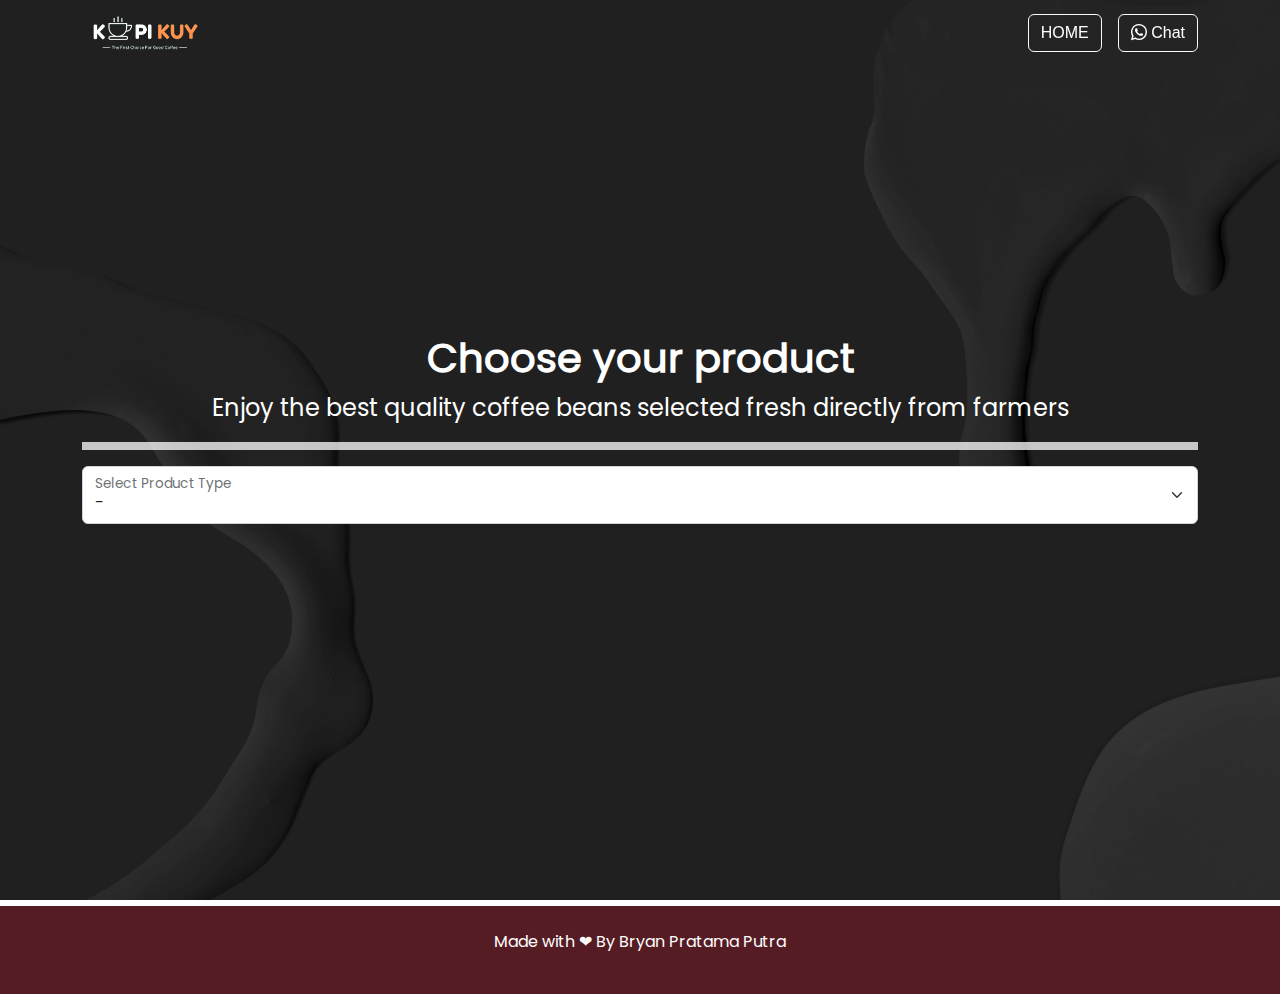
==== commit 19246709: "update produk and responsive" ====
--- a/produk.html
+++ b/produk.html
@@ -116,7 +116,7 @@
                         <option value="nonkopi">Non Kopi</option>
                         <option value="Character">Character Favorit</option>
                     </select>
-                    <label for="select_kopi">Pilih Jenis Produk</label>
+                    <label for="select_kopi">Select Product Type</label>
                 </div>
 
                 <div id="baris_produk"
@@ -252,6 +252,15 @@
     <script src="js/produk.js"></script>
     <script data-info="bisa tulis kode js di js/produk.js ataupun di bawah sini">
 
+const navEl = document.querySelector('.navbar');
+
+    window.addEventListener('scroll', () => {
+        if (window.scrollY >= 56) {
+            navEl.classList.add('navbar-scrolled');
+        } else if (window.scrollY < 56) {
+            navEl.classList.remove('navbar-scrolled');
+        }
+    })
 
     </script>
 </body>
--- a/css/style.css
+++ b/css/style.css
@@ -135,10 +135,10 @@
 }
 
 header::after {
-   filter: grayscale(0%) brightness(70%) contrast(400%);
+   /* filter: grayscale(0%) brightness(70%) contrast(400%); */
    /* mix-blend-mode: multiply; */
 
-   background-image: url(../images/background/garis-atas.png);
+   background-image: url(../images/background/garis-atas5.png);
    top: unset;
    bottom: -240px;
 }
@@ -174,7 +174,7 @@
 }
 
 .about .row .image img {
-   width: 100%;
+   /* width: 100%; */
    animation: aboutImage 4s linear infinite;
 }
 
@@ -558,7 +558,7 @@
 
 section.best-seller::after {
    height: 60px;
-   background-image: url(../images/background/garis-bawah.png);
+   background-image: url(../images/background/garis-bawah2.png);
    top: unset;
    bottom: -60px;
 }
@@ -650,7 +650,7 @@
       Penulisan width: 800px dan max-width: 100% mengatur agar
       elemen memiliki lebar 800px namun tidak boleh melebihi 100% ukuran layar
    */
-   width: 800px;
+   width: 500px;
    max-width: 100%;
    margin: auto;
 }
@@ -873,6 +873,86 @@
 
 
 /* UNTUK kode RESPONSIF hari ke 3 tulis DI BAWAH sini */
+@media (max-width: 1800px) {
+   .smoke {
+      margin-left: 215px;
+      /* margin-bottom: 900px; */
+      /* padding-bottom: -430px; */
+  }
+  #anima1 span {
+   bottom: 1px;
+  }
+}
+
+@media (max-width: 1600px) {
+   .smoke {
+      margin-left: 190px;
+      /* margin-bottom: 900px; */
+      /* padding-bottom: -430px; */
+  }
+  #anima1 span {
+   bottom: 10px;
+  }
+  /* section.about-us {
+   display: flex;
+   flex-wrap: wrap;
+} */
+}
+
+@media (max-width: 1400px) {
+   .smoke {
+      margin-left: 130px;
+      /* margin-bottom: 900px; */
+      /* padding-bottom: -430px; */
+  }
+  #anima1 span {
+   bottom: 40px;
+  }
+}
+
+
+@media (max-width: 1200px) {
+   section.about-us img {
+      width: 400px;
+   }
+   .smoke {
+      margin-left: 60px;
+      
+  }
+  #anima1 span {
+   bottom: 50px;
+  }
+}
+
+@media (max-width: 992px) {
+   section.about-us img {
+      margin-left: -90px;
+      
+   }
+   .smoke {
+      margin-left: 20px;
+  }
+  #anima1 span {
+   bottom: 90px;
+  }
+  header p {
+   font-size: 17px;
+  }
+
+  div.testimoni {
+   width: 80%;
+   margin-bottom: 40px;
+}
+}
+
+@media (max-width: 768px) {
+   .smoke {
+      margin-left: -30px;
+  }
+  header p {
+   font-size: 16px;
+  }
+}
 
 @media (max-width:600px) {
 
@@ -899,6 +979,22 @@
       padding: 20px;
       margin-bottom: 30px;
    }
-}
+   .image img {
+      width: 10%;
+   }
+   .smoke {
+      margin-left: 90px;
+  }
+  #anima1 span {
+   bottom: 40px;
+  }
+  section.about-us img {
+   margin-left: 0px;
+   
+}
+}
+
+
+
 
 /* Kode CSS Selesai di sini */